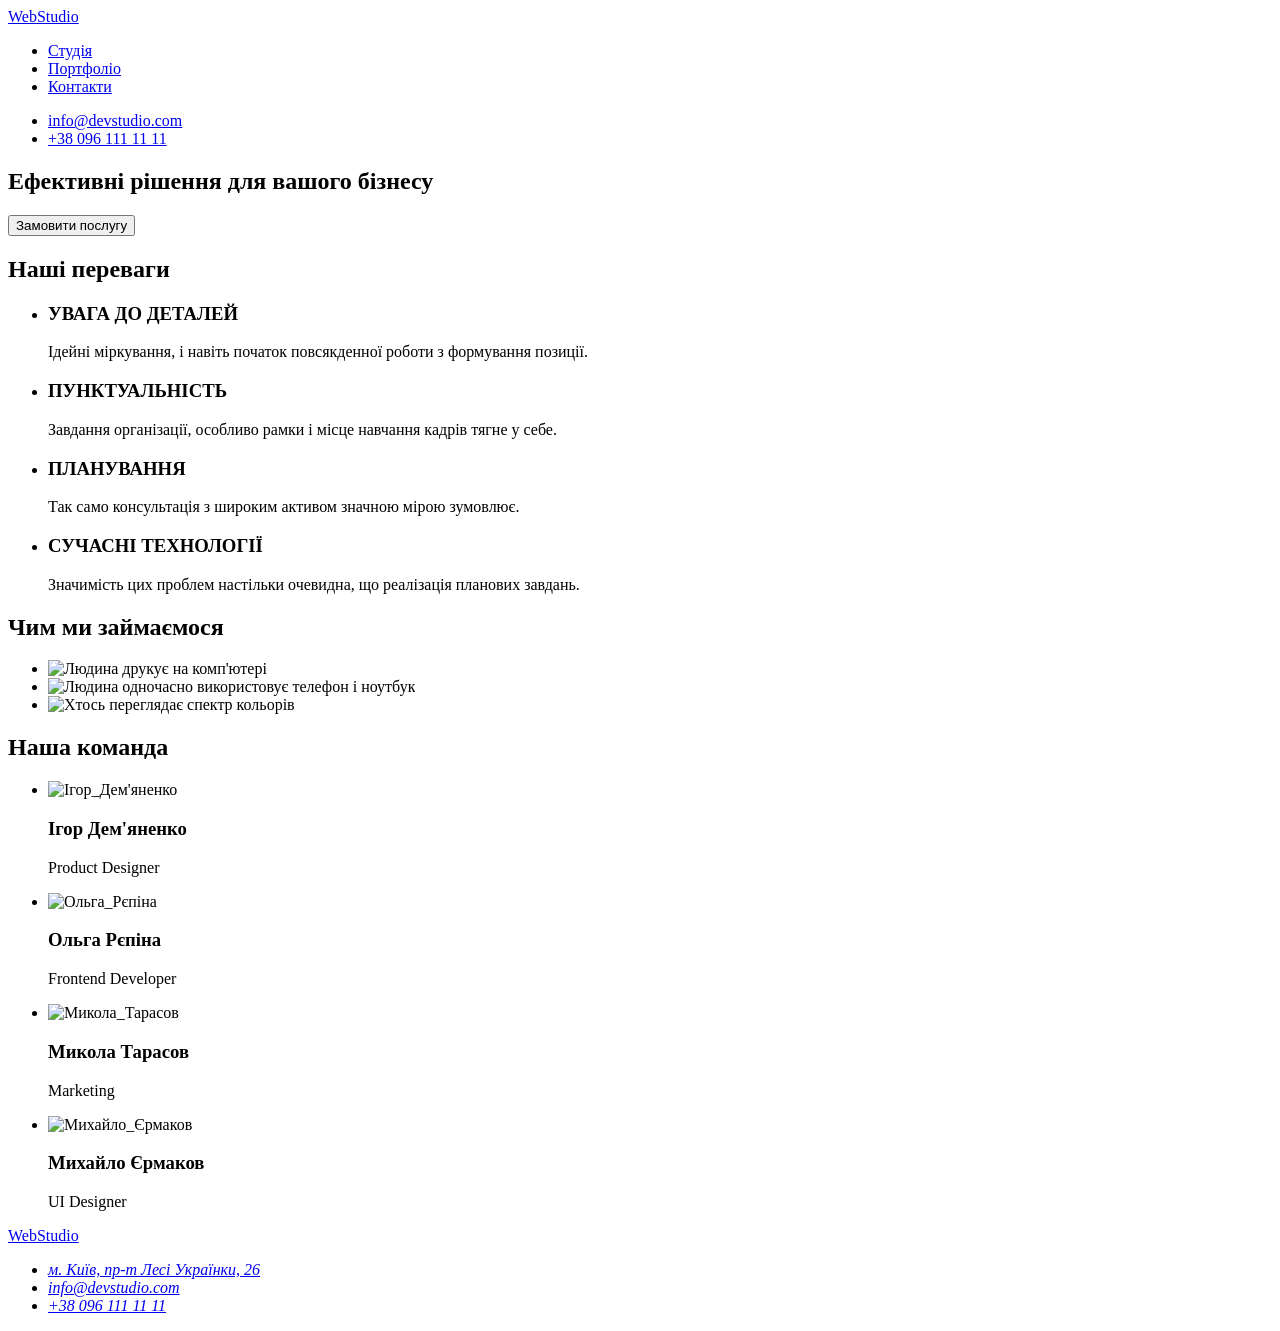
==== index.html @ 4d795be7 "add goit2" ====
<!DOCTYPE html>
<html lang="uk">
  <head>
    <meta charset="UTF-8" />
    <meta http-equiv="X-UA-Compatible" content="IE=edge" />
    <meta name="viewport" content="width=device-width, initial-scale=1.0" />
    <link rel="preconnect" href="https://fonts.googleapis.com" />
    <link rel="preconnect" href="https://fonts.gstatic.com" crossorigin />
    <link
      href="https://fonts.googleapis.com/css2?family=Raleway:wght@700&family=Roboto:wght@400;500;700;900&family=Sawarabi+Mincho&display=swap"
      rel="stylesheet"
      font-family="Roboto"
    />
    <title>Document</title>
    <link rel="stylesheet" href="./css/styles.css" />
  </head>
  <body class="body">
    <header>
      <a class="link" lang="en" class="logo" href="./index.html"
        ><span class="logo-accent">Web</span
        ><span class="logo-accent-second">Studio</span></a
      >
      <nav>
        <ul class="link">
          <li>
            <a class="list-style" href="./index.html">Студія</a>
          </li>
          <li>
            <a class="list-style" href="./portfolio.html">Портфоліо</a>
          </li>
          <li>
            <a class="list-style" href="#">Контакти</a>
          </li>
        </ul>
      </nav>
      <ul class="list-style">
        <li class="link">
          <a class="contacts" href="mailto:info@devstudio.com"
            >info@devstudio.com</a
          >
        </li>
        <li class="link">
          <a class="contacts" href="tel:+380961111111">+38 096 111 11 11</a>
        </li>
      </ul>
    </header>
    <main>
      <section class="main-section">
        <h1 class="main-title">Ефективні рішення для вашого бізнесу</h1>
        <button class="main-button" type="button">Замовити послугу</button>
      </section>
      <section>
        <h2>Наші переваги</h2>
        <ul class="list-style">
          <li>
            <h3 class="benefits-title">УВАГА ДО ДЕТАЛЕЙ</h3>
            <p class="description-benefits">
              Ідейні міркування, і навіть початок повсякденної роботи з
              формування позиції.
            </p>
          </li>
          <li>
            <h3 class="benefits-title">ПУНКТУАЛЬНІСТЬ</h3>
            <p class="description-benefits">
              Завдання організації, особливо рамки і місце навчання кадрів тягне
              у себе.
            </p>
          </li>
          <li>
            <h3 class="benefits-title">ПЛАНУВАННЯ</h3>
            <p class="description-benefits">
              Так само консультація з широким активом значною мірою зумовлює.
            </p>
          </li>
          <li>
            <h3 class="benefits-title">СУЧАСНІ ТЕХНОЛОГІЇ</h3>
            <p class="description-benefits">
              Значимість цих проблем настільки очевидна, що реалізація планових
              завдань.
            </p>
          </li>
        </ul>
      </section>
      <section>
        <h2 class="our-business">Чим ми займаємося</h2>
        <ul class="list-style">
          <li>
            <img
              src="./images/box1.jpg"
              alt="Людина друкує на комп'ютері"
              width="294"
            />
          </li>
          <li>
            <img
              src="./images/box2.jpg"
              alt="Людина одночасно використовує телефон і ноутбук"
              width="294"
            />
          </li>
          <li>
            <img
              src="./images/box3.jpg"
              alt="Хтось переглядає спектр кольорів"
              width="294"
            />
          </li>
        </ul>
      </section>
      <section class="team">
        <h2 class="our-team">Наша команда</h2>
        <ul class="list-style">
          <li>
            <img src="./images/img1.jpg" alt="Ігор_Дем'яненко" width="270" />
            <h3 class="workers">Ігор Дем'яненко</h3>
            <p class="positions">Product Designer</p>
          </li>
          <li>
            <img src="./images/img2.jpg" alt="Ольга_Рєпіна" width="270" />
            <h3 class="workers">Ольга Рєпіна</h3>
            <p class="positions">Frontend Developer</p>
          </li>
          <li>
            <img src="./images/img3.jpg" alt="Микола_Тарасов" width="270" />
            <h3 class="workers">Микола Тарасов</h3>
            <p class="positions">Marketing</p>
          </li>
          <li>
            <img src="./images/img4.jpg" alt="Михайло_Єрмаков" width="270" />
            <h3 class="workers">Михайло Єрмаков</h3>
            <p class="positions">UI Designer</p>
          </li>
        </ul>
      </section>
    </main>
    <footer class="footer">
      <a class="link" lang="en" class="logo" href="./index.html"
        ><span class="logo-accent">Web</span
        ><span class="logo-accent-footer">Studio</span></a
      >
      <address>
        <ul class="list-style">
          <li>
            <a
              class="map"
              class="link"
              href="https://goo.gl/maps/CPtrU1FHBa2aNyZL9"
              target="_blank"
              rel="noopener noreferrer nofollow"
              >м. Київ, пр-т Лесі Українки, 26</a
            >
          </li>
          <li>
            <a class="contacts" class="link" href="mailto:info@devstudio.com"
              >info@devstudio.com</a
            >
          </li>
          <li>
            <a class="contacts" class="link" href="tel:+380961111111"
              >+38 096 111 11 11</a
            >
          </li>
        </ul>
      </address>
    </footer>
  </body>
</html>
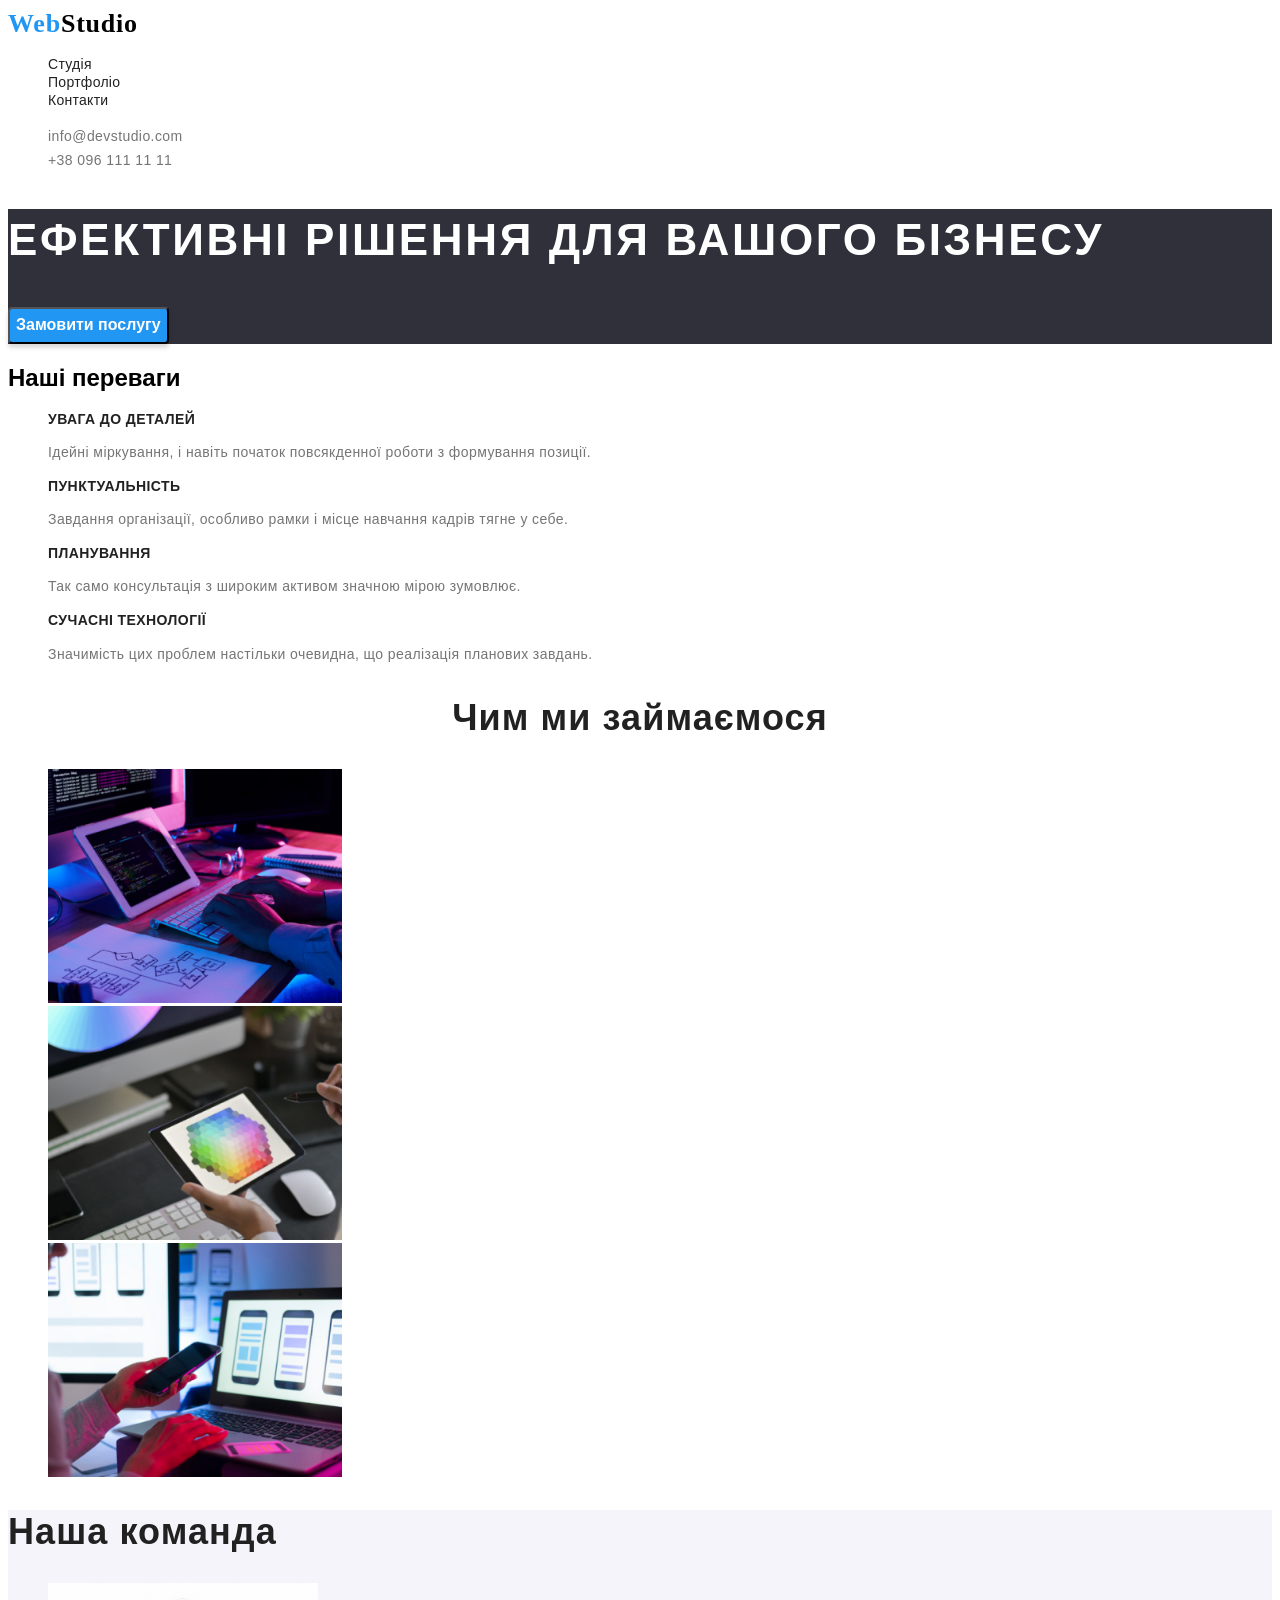
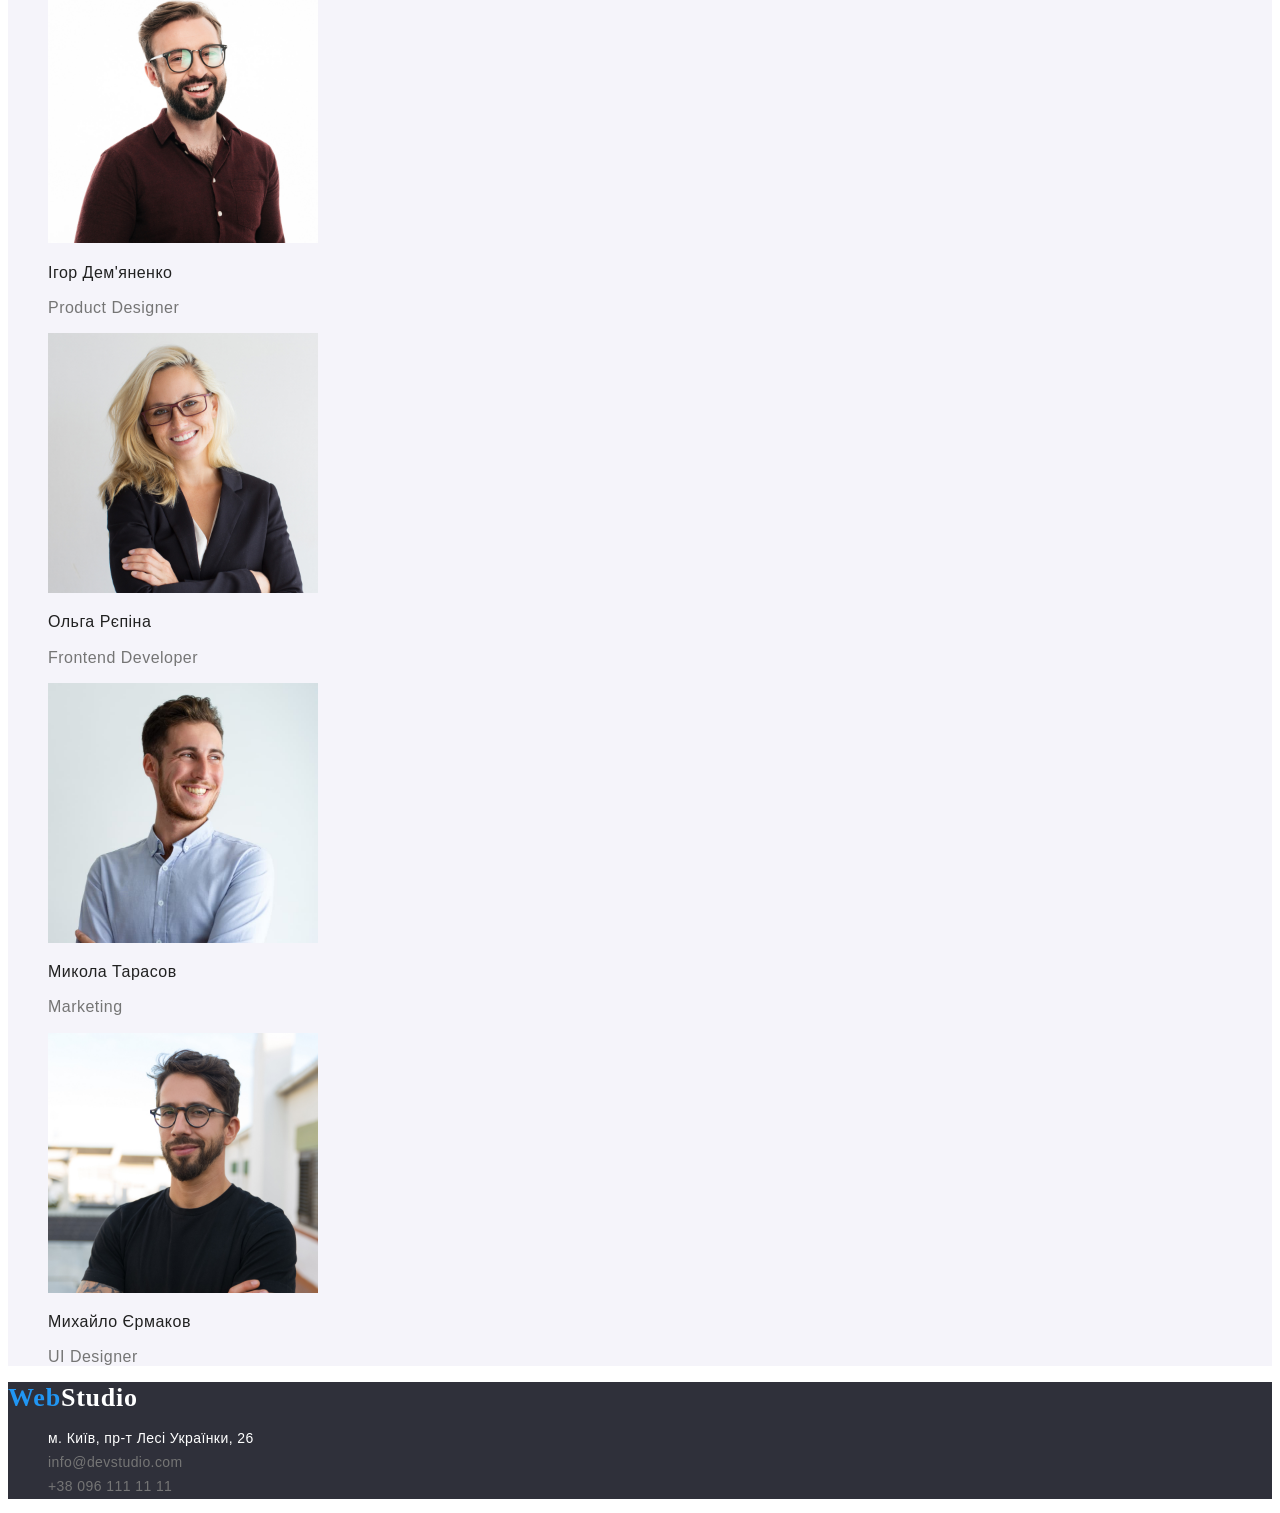
==== commit 0c32e968: "add modern-normalize" ====
--- a/index.html
+++ b/index.html
@@ -12,6 +12,7 @@
       font-family="Roboto"
     />
     <title>Document</title>
+    <link href="css/modern-normalize.css" rel="stylesheet">
     <link rel="stylesheet" href="./css/styles.css" />
   </head>
   <body class="body">
--- a/css/styles.css
+++ b/css/styles.css
@@ -0,0 +1,237 @@
+.body {
+  font-family: "Roboto", sans-serif;
+}
+.logo {
+  font-family: "Raleway";
+  font-style: normal;
+  font-weight: 700;
+  font-size: 26px;
+  line-height: 1.2;
+  letter-spacing: 0.03em;
+  color: #000000;
+  text-decoration: none;
+}
+.logo-accent {
+  font-family: "Raleway";
+  font-style: normal;
+  font-weight: 700;
+  font-size: 26px;
+  line-height: 1.2;
+  /* identical to box height */
+  letter-spacing: 0.03em;
+  color: #2196f3;
+}
+.logo-accent-second {
+  font-family: "Raleway";
+  font-style: normal;
+  font-weight: 700;
+  font-size: 26px;
+  line-height: 1.2;
+  /* identical to box height */
+  letter-spacing: 0.03em;
+  color: #000000;
+}
+.logo-accent-footer {
+  font-family: "Raleway";
+  font-style: normal;
+  font-weight: 700;
+  font-size: 26px;
+  line-height: 1.2;
+  /* identical to box height */
+  letter-spacing: 0.03em;
+  color: #ffffff;
+}
+.link {
+  text-decoration: none;
+  list-style-type: none;
+}
+.link:hover {
+  color: #2196f3;
+}
+.link:focus {
+  color: #2196f3;
+}
+.main-section {
+  background-color: #2f303a;
+}
+.main-title {
+  color: #ffffff;
+  font-style: normal;
+  font-weight: 900;
+  font-size: 44px;
+  line-height: 1.4;
+  letter-spacing: 0.06em;
+  text-transform: uppercase;
+}
+.main-button {
+  background: #2196f3;
+  box-shadow: 0px 4px 4px rgb(0 0 0 / 15%);
+  border-radius: 4px;
+  font-style: normal;
+  font-weight: 700;
+  font-size: 16px;
+  line-height: 1.9;
+  color: #ffffff;
+  cursor: pointer;
+}
+.main-button:hover {
+  opacity: 0.3;
+}
+.main-button:focus {
+  opacity: 0.3;
+}
+.benefits-title {
+  font-style: normal;
+  font-weight: 700;
+  font-size: 14px;
+  line-height: 1.1;
+  letter-spacing: 0.03em;
+  text-transform: uppercase;
+  color: #212121;
+}
+.description-benefits {
+  font-style: normal;
+  font-weight: 400;
+  font-size: 14px;
+  line-height: 1.7;
+  /* or 171% */
+  letter-spacing: 0.03em;
+  color: #757575;
+}
+.our-business {
+  font-style: normal;
+  font-weight: 700;
+  font-size: 36px;
+  line-height: 1.2;
+  text-align: center;
+  letter-spacing: 0.03em;
+  color: #212121;
+}
+.list-style {
+  list-style-type: none;
+  text-decoration: none;
+  color: #212121;
+  font-style: normal;
+  font-weight: 500;
+  font-size: 14px;
+  line-height: 1.1;
+  letter-spacing: 0.02em;
+}
+.list-style:hover {
+  color: #2196f3;
+}
+.list-style:focus {
+  color: #2196f3;
+}
+.button-style {
+  font-style: normal;
+  font-weight: 500;
+  font-size: 16px;
+  line-height: 1.6;
+  /* identical to box height, or 162% */
+  letter-spacing: 0.03em;
+  color: #212121;
+  cursor: pointer;
+}
+.button-style:hover {
+  color: #ffffff;
+  background-color: #2196f3;
+}
+.button-style:focus {
+  color: #ffffff;
+  background-color: #2196f3;
+}
+.main-button,
+.button-style {
+  font-family: inherit;
+}
+.team {
+  background-color: #f5f4fa;
+}
+.our-team {
+  font-style: normal;
+  font-weight: 700;
+  font-size: 36px;
+  line-height: 1.2;
+  letter-spacing: 0.03em;
+  color: #212121;
+}
+.workers {
+  font-style: normal;
+  font-weight: 500;
+  font-size: 16px;
+  line-height: 1.2;
+  /* identical to box height */
+  letter-spacing: 0.03em;
+  color: #212121;
+}
+.positions {
+  font-style: normal;
+  font-weight: 400;
+  font-size: 16px;
+  line-height: 1.2;
+  /* identical to box height */
+  letter-spacing: 0.03em;
+  color: #757575;
+}
+.footer {
+  background-color: #2f303a;
+}
+.map {
+  font-style: normal;
+  font-weight: 400;
+  font-size: 14px;
+  line-height: 1.7;
+  /* or 171% */
+  letter-spacing: 0.03em;
+  color: #ffffff;
+  text-decoration: none;
+}
+.map:hover {
+  color: #2196f3;
+}
+.map:focus {
+  color: #2196f3;
+}
+.contacts {
+  font-style: normal;
+  font-weight: 400;
+  font-size: 14px;
+  line-height: 1.7;
+  /* or 171% */
+  letter-spacing: 0.03em;
+  color: #757575;
+  text-decoration: none;
+  list-style-type: none;
+}
+.contacts:hover {
+  color: #2196f3;
+}
+.contacts:focus {
+  color: #2196f3;
+}
+/*portfolio*/
+.list-style-portfolio {
+  list-style-type: none;
+}
+.list-style-buttons {
+  list-style-type: none;
+}
+.portfolio-title {
+  font-style: normal;
+  font-weight: 700;
+  font-size: 18px;
+  line-height: 2;
+  /* identical to box height, or 200% */
+  letter-spacing: 0.06em;
+  color: #212121;
+}
+.portfolio-description {
+  font-style: normal;
+  font-weight: 400;
+  font-size: 16px;
+  line-height: 1.9;
+  /* identical to box height, or 188% */
+  letter-spacing: 0.03em;
+  color: #757575;
+}
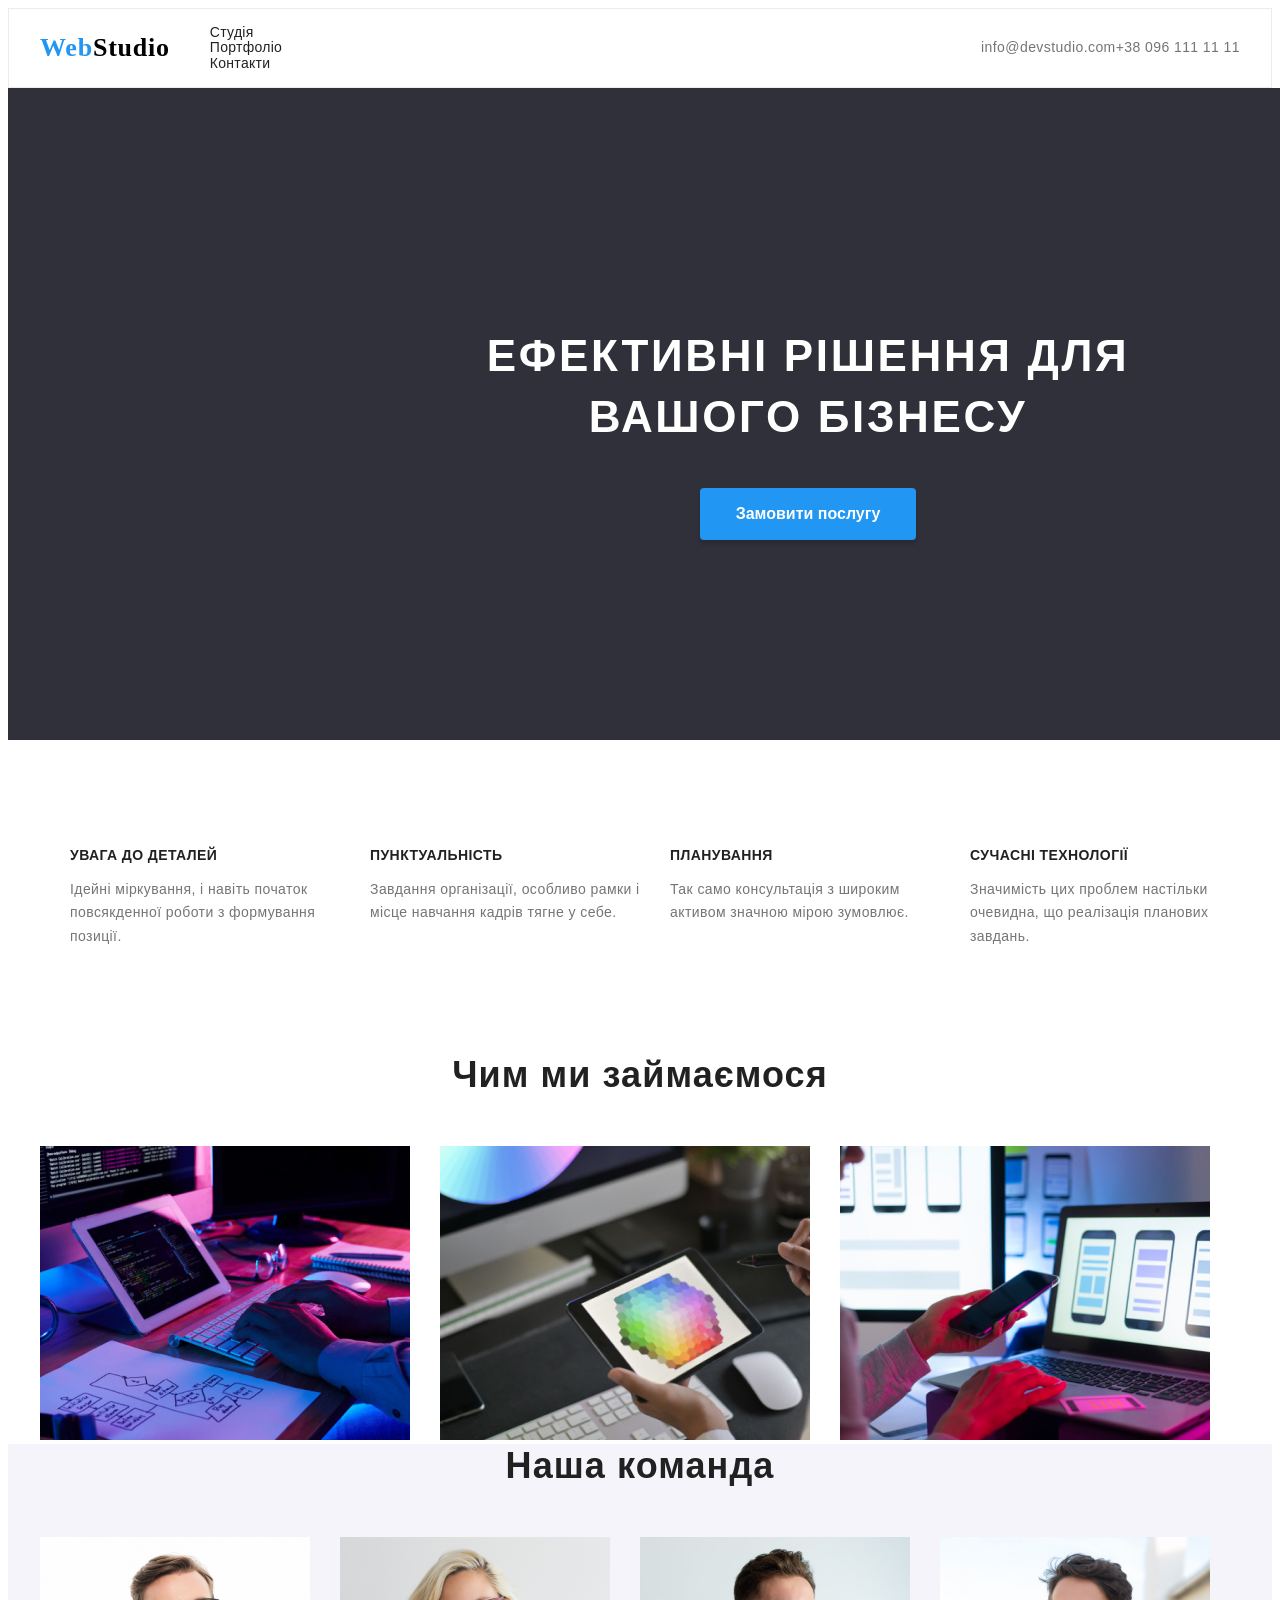
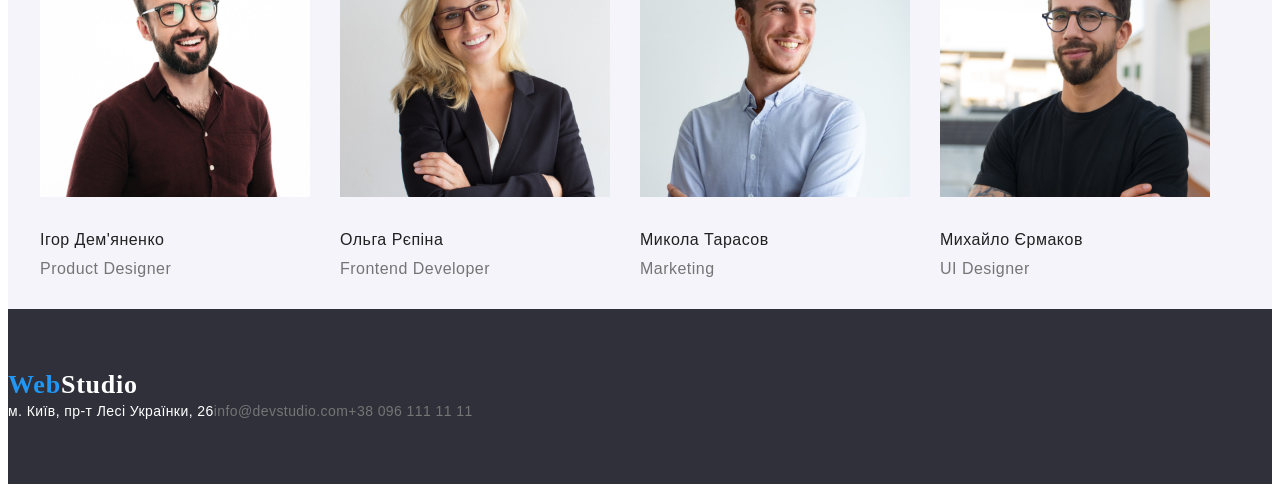
==== commit bf2125b2: "add some styles" ====
--- a/index.html
+++ b/index.html
@@ -12,29 +12,32 @@
       font-family="Roboto"
     />
     <title>Document</title>
-    <link href="css/modern-normalize.css" rel="stylesheet">
+    <rel="stylesheet"
+   href="https://cdnjs.cloudflare.com/ajax/libs/modern-normalize/1.0.0/modern-normalize.min.css"
+  />
     <link rel="stylesheet" href="./css/styles.css" />
   </head>
   <body class="body">
-    <header>
+    <header class="page-header">
+      <div class="container">
       <a class="link" lang="en" class="logo" href="./index.html"
         ><span class="logo-accent">Web</span
         ><span class="logo-accent-second">Studio</span></a
       >
-      <nav>
+      <nav class="navigation">
         <ul class="link">
-          <li>
+          <li class="item">
             <a class="list-style" href="./index.html">Студія</a>
           </li>
-          <li>
+          <li class="item">
             <a class="list-style" href="./portfolio.html">Портфоліо</a>
           </li>
-          <li>
+          <li class="item">
             <a class="list-style" href="#">Контакти</a>
           </li>
         </ul>
       </nav>
-      <ul class="list-style">
+      <ul class="nav-list" class="list-style">
         <li class="link">
           <a class="contacts" href="mailto:info@devstudio.com"
             >info@devstudio.com</a
@@ -44,14 +47,18 @@
           <a class="contacts" href="tel:+380961111111">+38 096 111 11 11</a>
         </li>
       </ul>
+    </div>
     </header>
     <main>
       <section class="main-section">
+        <div class="container"></div>
         <h1 class="main-title">Ефективні рішення для вашого бізнесу</h1>
         <button class="main-button" type="button">Замовити послугу</button>
+      </div>
       </section>
-      <section>
-        <h2>Наші переваги</h2>
+      <section class="benefit-section">
+        <div class="container">
+        <h2 hidden class="section-title">Наші переваги</h2>
         <ul class="list-style">
           <li>
             <h3 class="benefits-title">УВАГА ДО ДЕТАЛЕЙ</h3>
@@ -81,61 +88,67 @@
             </p>
           </li>
         </ul>
+      </div>
       </section>
       <section>
         <h2 class="our-business">Чим ми займаємося</h2>
+        <div class="container">
         <ul class="list-style">
-          <li>
+          <li class="item-business">
             <img
               src="./images/box1.jpg"
               alt="Людина друкує на комп'ютері"
-              width="294"
+              width="370"
             />
           </li>
-          <li>
+          <li class="item-business">
             <img
               src="./images/box2.jpg"
               alt="Людина одночасно використовує телефон і ноутбук"
-              width="294"
+              width="370"
             />
           </li>
-          <li>
+          <li class="item-business">
             <img
               src="./images/box3.jpg"
               alt="Хтось переглядає спектр кольорів"
-              width="294"
+              width="370"
             />
           </li>
         </ul>
+      </div>
       </section>
       <section class="team">
         <h2 class="our-team">Наша команда</h2>
+        <div class="container">
         <ul class="list-style">
-          <li>
+          <li class="item-team">
             <img src="./images/img1.jpg" alt="Ігор_Дем'яненко" width="270" />
             <h3 class="workers">Ігор Дем'яненко</h3>
             <p class="positions">Product Designer</p>
           </li>
-          <li>
+          <li class="item-team">
             <img src="./images/img2.jpg" alt="Ольга_Рєпіна" width="270" />
             <h3 class="workers">Ольга Рєпіна</h3>
             <p class="positions">Frontend Developer</p>
           </li>
-          <li>
+          <li class="item-team">
             <img src="./images/img3.jpg" alt="Микола_Тарасов" width="270" />
             <h3 class="workers">Микола Тарасов</h3>
             <p class="positions">Marketing</p>
           </li>
-          <li>
+          <li class="item-team">
             <img src="./images/img4.jpg" alt="Михайло_Єрмаков" width="270" />
             <h3 class="workers">Михайло Єрмаков</h3>
             <p class="positions">UI Designer</p>
           </li>
         </ul>
+      </div>
       </section>
     </main>
     <footer class="footer">
-      <a class="link" lang="en" class="logo" href="./index.html"
+      <div class="container-footer">
+      <a class="link" lang="en" class="logo-footer" href="./index.html"
         ><span class="logo-accent">Web</span
         ><span class="logo-accent-footer">Studio</span></a
       >
@@ -148,6 +161,7 @@
               href="https://goo.gl/maps/CPtrU1FHBa2aNyZL9"
               target="_blank"
               rel="noopener noreferrer nofollow"
+              class="adress-footer"
               >м. Київ, пр-т Лесі Українки, 26</a
             >
           </li>
@@ -163,6 +177,7 @@
           </li>
         </ul>
       </address>
+    </div>
     </footer>
   </body>
 </html>
--- a/css/styles.css
+++ b/css/styles.css
@@ -1,6 +1,44 @@
 .body {
   font-family: "Roboto", sans-serif;
 }
+.page-header {
+  border: 1px solid #ECECEC;
+  display: block;
+}
+.container {
+  margin-left: auto;
+  margin-right: auto;
+  width: 1200px;
+  padding-left: 15px;
+  padding-right: 15px;
+  display: flex;
+  align-items: center;
+}
+.navigation .list-styles {
+  display: block;
+    padding-top: 32px;
+    padding-bottom: 32px;
+    font-weight: 500;
+    font-size: 14px;
+    line-height: 1.14;
+    letter-spacing: 0.02em;
+    box-sizing: border-box;
+    display: flex;
+    margin-left: auto;
+}
+.nav-list {
+  display: flex;
+  margin-left: auto;
+}
+.item .link {
+  margin-right: 50px;
+  display: list-item;
+  text-align: -webkit-match-parent;
+  display: flex;
+  list-style: none;
+  padding: 0;
+  margin: 0;
+}
 .logo {
   font-family: "Raleway";
   font-style: normal;
@@ -53,19 +91,34 @@
 }
 .main-section {
   background-color: #2f303a;
+  text-align: center;
+  margin-left: auto;
+  margin-right: auto;
+  width: 1600px;
+  padding-top: 200px;
+  padding-bottom: 200px;
 }
 .main-title {
   color: #ffffff;
+  width: 696px;
+    margin-top: 200;
+    margin-bottom: 40px;
+    margin-left: auto;
+    margin-right: auto;
   font-style: normal;
   font-weight: 900;
   font-size: 44px;
   line-height: 1.4;
   letter-spacing: 0.06em;
   text-transform: uppercase;
+  text-align: center;
 }
 .main-button {
   background: #2196f3;
   box-shadow: 0px 4px 4px rgb(0 0 0 / 15%);
+  border: 1px solid transparent;
+    padding: 10px 32px;
+    min-width: 216px;
   border-radius: 4px;
   font-style: normal;
   font-weight: 700;
@@ -80,6 +133,10 @@
 .main-button:focus {
   opacity: 0.3;
 }
+.benefit-section {
+    padding-top: 94px;
+    padding-bottom: 94px;
+}
 .benefits-title {
   font-style: normal;
   font-weight: 700;
@@ -88,6 +145,8 @@
   letter-spacing: 0.03em;
   text-transform: uppercase;
   color: #212121;
+  width: 270px;
+  margin-left: 30px;
 }
 .description-benefits {
   font-style: normal;
@@ -97,6 +156,11 @@
   /* or 171% */
   letter-spacing: 0.03em;
   color: #757575;
+  margin-top: 0;
+    margin-bottom: 10px;
+    margin-left: 30px;
+    display: block;
+    width: 270px;
 }
 .our-business {
   font-style: normal;
@@ -106,6 +170,12 @@
   text-align: center;
   letter-spacing: 0.03em;
   color: #212121;
+  margin-top: 0;
+  margin-bottom: 50px;
+  display: block;
+}
+.item-business {
+  margin-right: 30px;
 }
 .list-style {
   list-style-type: none;
@@ -116,12 +186,22 @@
   font-size: 14px;
   line-height: 1.1;
   letter-spacing: 0.02em;
+  display: flex;
+  list-style: none;
+  padding: 0;
+  margin: 0;
 }
 .list-style:hover {
   color: #2196f3;
 }
 .list-style:focus {
   color: #2196f3;
+}
+.button-list {
+  text-align: center;
+  margin-top: 0;
+  margin-bottom: 50px;
+  display: flex;
 }
 .button-style {
   font-style: normal;
@@ -132,6 +212,9 @@
   letter-spacing: 0.03em;
   color: #212121;
   cursor: pointer;
+  padding: 6px 22px;
+    border: 1px solid transparent;
+    border-radius: 4px;
 }
 .button-style:hover {
   color: #ffffff;
@@ -140,6 +223,11 @@
 .button-style:focus {
   color: #ffffff;
   background-color: #2196f3;
+}
+.examples {
+  display: flex;
+  flex-wrap: wrap;
+  gap: 30px;
 }
 .main-button,
 .button-style {
@@ -155,6 +243,9 @@
   line-height: 1.2;
   letter-spacing: 0.03em;
   color: #212121;
+  text-align: center;
+  margin-top: 0;
+    margin-bottom: 50px;
 }
 .workers {
   font-style: normal;
@@ -164,6 +255,12 @@
   /* identical to box height */
   letter-spacing: 0.03em;
   color: #212121;
+  margin: 0;
+    margin-bottom: 10px;
+    padding-top: 30px;
+}
+.item-team {
+  margin-right: 30px;
 }
 .positions {
   font-style: normal;
@@ -173,9 +270,39 @@
   /* identical to box height */
   letter-spacing: 0.03em;
   color: #757575;
+  margin-top: 0%;
+    margin-bottom: 0%;
+    padding-bottom: 30px;
+}
+.conteiner-footer {
+  margin-left: auto;
+  margin-right: auto;
+  width: 1200px;
+  padding-left: 15px;
+  padding-right: 15px;
+  display: flex;
+  align-items: center;
 }
 .footer {
   background-color: #2f303a;
+  padding-top: 60px;
+    padding-bottom: 60px;
+}
+.logo-footer {
+  display: block;
+    margin-bottom: 20px;
+    font-family: 'Raleway';
+    font-weight: 700;
+    font-size: 26px;
+    line-height: 1.19;
+    letter-spacing: 0.03em;
+}
+.adress-footer {
+  padding-bottom: 9px;
+  font-style: normal;
+  font-size: 14px;
+  line-height: 1.71;
+  letter-spacing: 0.03em;
 }
 .map {
   font-style: normal;
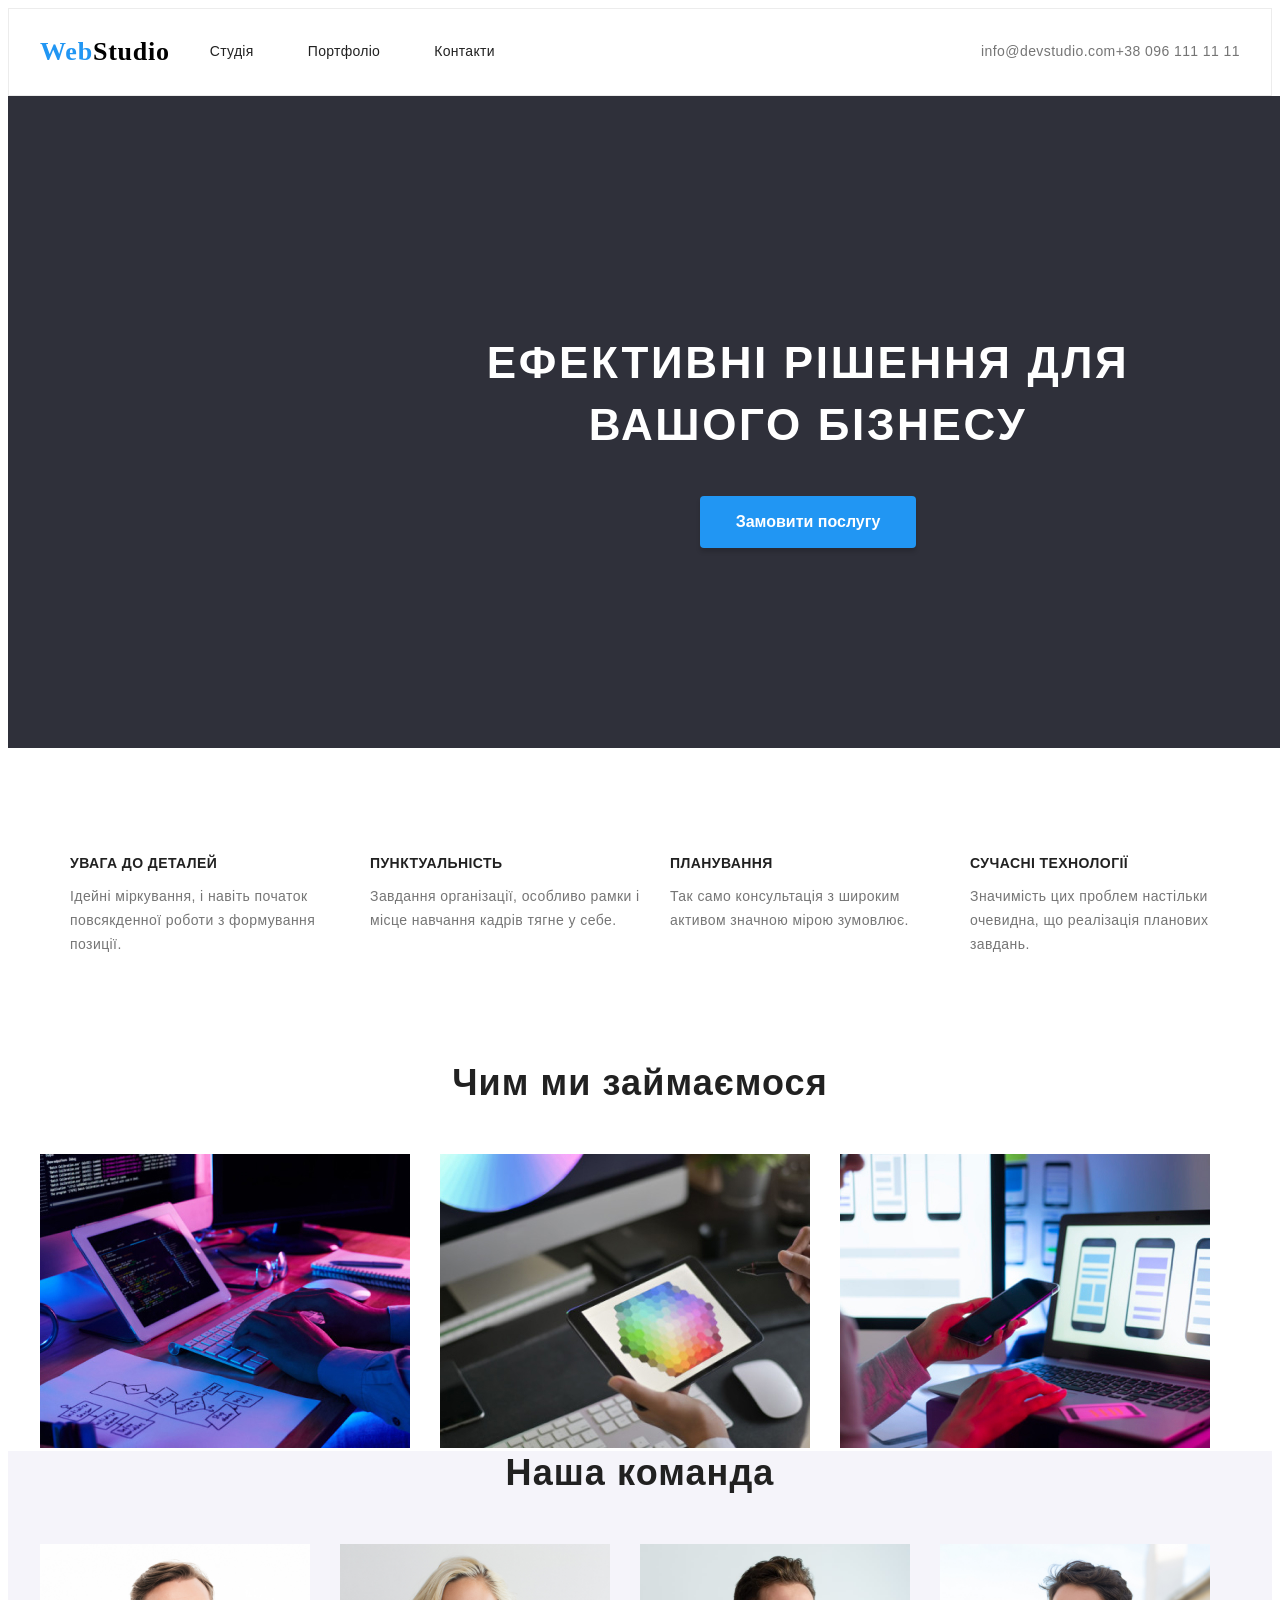
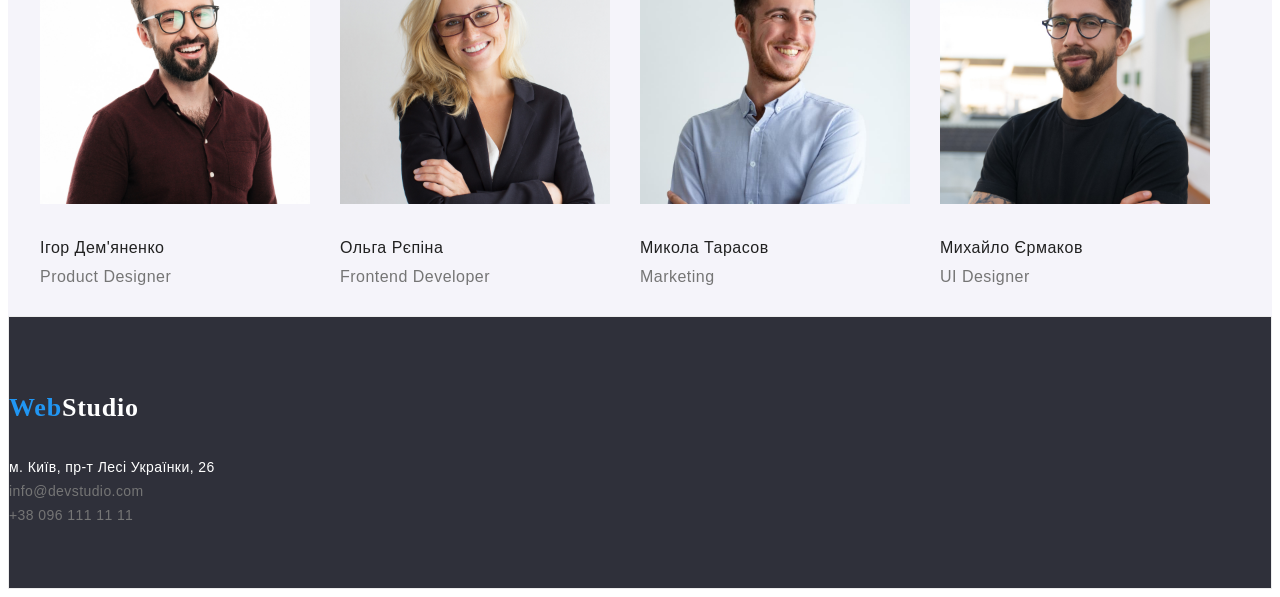
==== commit 2aee0112: "add some changes" ====
--- a/index.html
+++ b/index.html
@@ -38,12 +38,12 @@
         </ul>
       </nav>
       <ul class="nav-list" class="list-style">
-        <li class="link">
+        <li class="link" class="item">
           <a class="contacts" href="mailto:info@devstudio.com"
             >info@devstudio.com</a
           >
         </li>
-        <li class="link">
+        <li class="link" class="item">
           <a class="contacts" href="tel:+380961111111">+38 096 111 11 11</a>
         </li>
       </ul>
@@ -153,7 +153,7 @@
         ><span class="logo-accent-footer">Studio</span></a
       >
       <address>
-        <ul class="list-style">
+        <ul class="list-footer">
           <li>
             <a
               class="map"
--- a/css/styles.css
+++ b/css/styles.css
@@ -30,14 +30,14 @@
   display: flex;
   margin-left: auto;
 }
+.item {
+  display: inline-block;
+  margin-right: 50px;
+}
 .item .link {
   margin-right: 50px;
-  display: list-item;
-  text-align: -webkit-match-parent;
-  display: flex;
   list-style: none;
-  padding: 0;
-  margin: 0;
+  margin: 30px;
 }
 .logo {
   font-family: "Raleway";
@@ -82,6 +82,13 @@
 .link {
   text-decoration: none;
   list-style-type: none;
+  display: block;
+  padding-top: 15px;
+    padding-bottom: 15px;
+    font-weight: 500;
+    font-size: 14px;
+    line-height: 1.14;
+    letter-spacing: 0.02em
 }
 .link:hover {
   color: #2196f3;
@@ -287,6 +294,15 @@
   background-color: #2f303a;
   padding-top: 60px;
     padding-bottom: 60px;
+    border: 1px solid #ECECEC;
+  display: block;
+}
+.list-footer {
+  display: inline;
+  flex-direction: column;
+  gap: 9px;
+  padding-left: 50px;
+  margin-left: 50px;
 }
 .logo-footer {
   display: block;
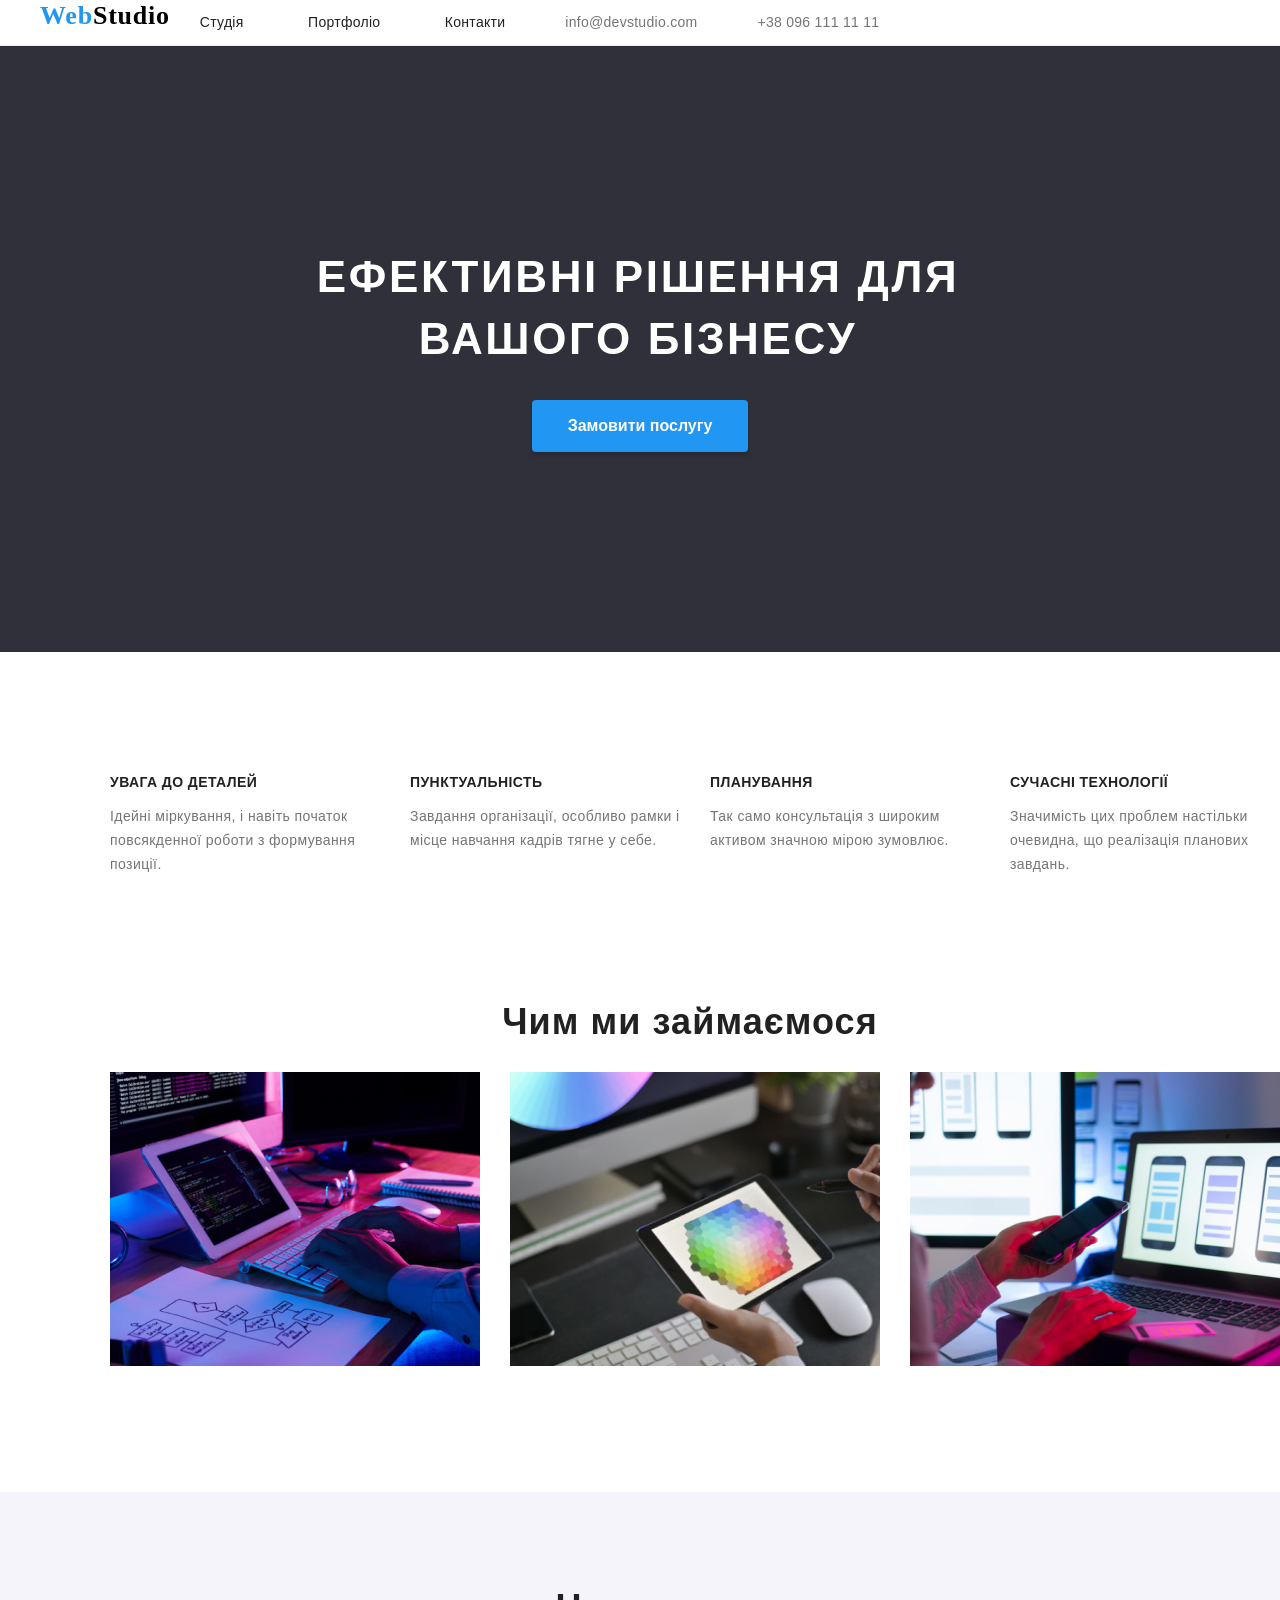
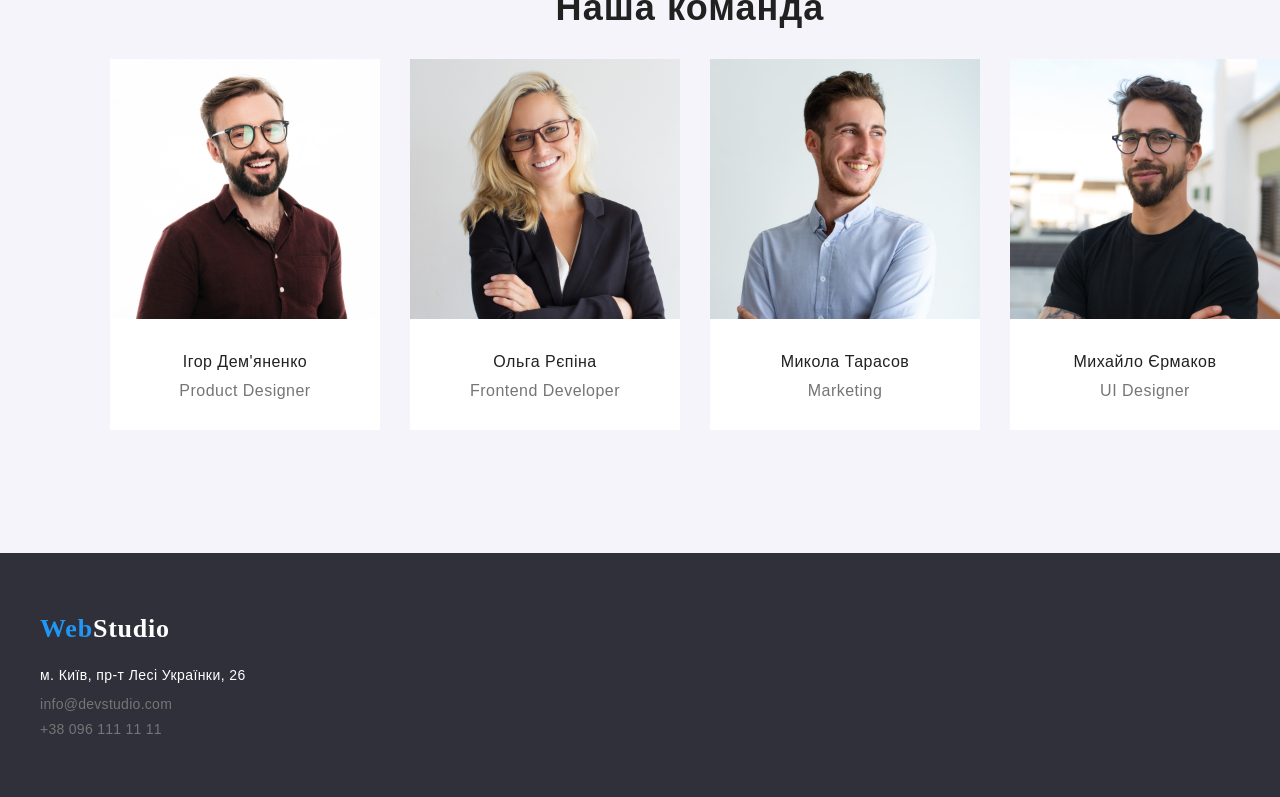
==== commit 3a74a93e: "new styles" ====
--- a/index.html
+++ b/index.html
@@ -11,173 +11,180 @@
       rel="stylesheet"
       font-family="Roboto"
     />
+    <link
+      rel="stylesheet"
+      href="https://cdnjs.cloudflare.com/ajax/libs/modern-normalize/1.0.0/modern-normalize.min.css"
+    />
+    <link rel="stylesheet" href="./css/styles.css" />
     <title>Document</title>
-    <rel="stylesheet"
-   href="https://cdnjs.cloudflare.com/ajax/libs/modern-normalize/1.0.0/modern-normalize.min.css"
-  />
-    <link rel="stylesheet" href="./css/styles.css" />
   </head>
   <body class="body">
     <header class="page-header">
-      <div class="container">
-      <a class="link" lang="en" class="logo" href="./index.html"
-        ><span class="logo-accent">Web</span
-        ><span class="logo-accent-second">Studio</span></a
-      >
-      <nav class="navigation">
-        <ul class="link">
-          <li class="item">
-            <a class="list-style" href="./index.html">Студія</a>
+      <div class="asd container">
+        <a class="link" lang="en" class="logo" href="./index.html"
+          ><span class="logo-accent">Web</span
+          ><span class="logo-accent-second">Studio</span></a
+        >
+        <nav class="navigation">
+          <ul class="link">
+            <li class="item">
+              <a class="list-style" href="./index.html">Студія</a>
+            </li>
+            <li class="item">
+              <a class="list-style" href="./portfolio.html">Портфоліо</a>
+            </li>
+            <li class="item">
+              <a class="list-style" href="#">Контакти</a>
+            </li>
+          </ul>
+        </nav>
+        <ul class="nav-list" class="list-style">
+          <li class="link" class="item">
+            <a class="contacts" href="mailto:info@devstudio.com"
+              >info@devstudio.com</a
+            >
           </li>
-          <li class="item">
-            <a class="list-style" href="./portfolio.html">Портфоліо</a>
-          </li>
-          <li class="item">
-            <a class="list-style" href="#">Контакти</a>
+          <li class="link" class="item">
+            <a class="contacts" href="tel:+380961111111">+38 096 111 11 11</a>
           </li>
         </ul>
-      </nav>
-      <ul class="nav-list" class="list-style">
-        <li class="link" class="item">
-          <a class="contacts" href="mailto:info@devstudio.com"
-            >info@devstudio.com</a
-          >
-        </li>
-        <li class="link" class="item">
-          <a class="contacts" href="tel:+380961111111">+38 096 111 11 11</a>
-        </li>
-      </ul>
-    </div>
+      </div>
     </header>
     <main>
       <section class="main-section">
-        <div class="container"></div>
-        <h1 class="main-title">Ефективні рішення для вашого бізнесу</h1>
-        <button class="main-button" type="button">Замовити послугу</button>
-      </div>
+        <div class="container">
+          <h1 class="main-title">Ефективні рішення для вашого бізнесу</h1>
+          <button class="main-button" type="button">Замовити послугу</button>
+        </div>
       </section>
       <section class="benefit-section">
         <div class="container">
-        <h2 hidden class="section-title">Наші переваги</h2>
-        <ul class="list-style">
-          <li>
-            <h3 class="benefits-title">УВАГА ДО ДЕТАЛЕЙ</h3>
-            <p class="description-benefits">
-              Ідейні міркування, і навіть початок повсякденної роботи з
-              формування позиції.
-            </p>
-          </li>
-          <li>
-            <h3 class="benefits-title">ПУНКТУАЛЬНІСТЬ</h3>
-            <p class="description-benefits">
-              Завдання організації, особливо рамки і місце навчання кадрів тягне
-              у себе.
-            </p>
-          </li>
-          <li>
-            <h3 class="benefits-title">ПЛАНУВАННЯ</h3>
-            <p class="description-benefits">
-              Так само консультація з широким активом значною мірою зумовлює.
-            </p>
-          </li>
-          <li>
-            <h3 class="benefits-title">СУЧАСНІ ТЕХНОЛОГІЇ</h3>
-            <p class="description-benefits">
-              Значимість цих проблем настільки очевидна, що реалізація планових
-              завдань.
-            </p>
-          </li>
-        </ul>
-      </div>
+          <h2 hidden class="section-title">Наші переваги</h2>
+          <ul class="list-style">
+            <li>
+              <h3 class="benefits-title">УВАГА ДО ДЕТАЛЕЙ</h3>
+              <p class="description-benefits">
+                Ідейні міркування, і навіть початок повсякденної роботи з
+                формування позиції.
+              </p>
+            </li>
+            <li>
+              <h3 class="benefits-title">ПУНКТУАЛЬНІСТЬ</h3>
+              <p class="description-benefits">
+                Завдання організації, особливо рамки і місце навчання кадрів
+                тягне у себе.
+              </p>
+            </li>
+            <li>
+              <h3 class="benefits-title">ПЛАНУВАННЯ</h3>
+              <p class="description-benefits">
+                Так само консультація з широким активом значною мірою зумовлює.
+              </p>
+            </li>
+            <li>
+              <h3 class="benefits-title">СУЧАСНІ ТЕХНОЛОГІЇ</h3>
+              <p class="description-benefits">
+                Значимість цих проблем настільки очевидна, що реалізація
+                планових завдань.
+              </p>
+            </li>
+          </ul>
+        </div>
       </section>
-      <section>
-        <h2 class="our-business">Чим ми займаємося</h2>
+      <section class="business-theme">
         <div class="container">
-        <ul class="list-style">
-          <li class="item-business">
-            <img
-              src="./images/box1.jpg"
-              alt="Людина друкує на комп'ютері"
-              width="370"
-            />
-          </li>
-          <li class="item-business">
-            <img
-              src="./images/box2.jpg"
-              alt="Людина одночасно використовує телефон і ноутбук"
-              width="370"
-            />
-          </li>
-          <li class="item-business">
-            <img
-              src="./images/box3.jpg"
-              alt="Хтось переглядає спектр кольорів"
-              width="370"
-            />
-          </li>
-        </ul>
-      </div>
+          <h2 class="our-business">Чим ми займаємося</h2>
+          <ul class="list-style-img">
+            <li class="item-business">
+              <img
+                src="./images/box1.jpg"
+                alt="Людина друкує на комп'ютері"
+                width="370"
+              />
+            </li>
+            <li class="item-business">
+              <img
+                src="./images/box2.jpg"
+                alt="Людина одночасно використовує телефон і ноутбук"
+                width="370"
+              />
+            </li>
+            <li class="item-business">
+              <img
+                src="./images/box3.jpg"
+                alt="Хтось переглядає спектр кольорів"
+                width="370"
+              />
+            </li>
+          </ul>
+        </div>
       </section>
       <section class="team">
-        <h2 class="our-team">Наша команда</h2>
         <div class="container">
-        <ul class="list-style">
-          <li class="item-team">
-            <img src="./images/img1.jpg" alt="Ігор_Дем'яненко" width="270" />
-            <h3 class="workers">Ігор Дем'яненко</h3>
-            <p class="positions">Product Designer</p>
-          </li>
-          <li class="item-team">
-            <img src="./images/img2.jpg" alt="Ольга_Рєпіна" width="270" />
-            <h3 class="workers">Ольга Рєпіна</h3>
-            <p class="positions">Frontend Developer</p>
-          </li>
-          <li class="item-team">
-            <img src="./images/img3.jpg" alt="Микола_Тарасов" width="270" />
-            <h3 class="workers">Микола Тарасов</h3>
-            <p class="positions">Marketing</p>
-          </li>
-          <li class="item-team">
-            <img src="./images/img4.jpg" alt="Михайло_Єрмаков" width="270" />
-            <h3 class="workers">Михайло Єрмаков</h3>
-            <p class="positions">UI Designer</p>
-          </li>
-        </ul>
-      </div>
+          <h2 class="our-team">Наша команда</h2>
+          <ul class="list-style">
+            <li class="item-team">
+              <img src="./images/img1.jpg" alt="Ігор_Дем'яненко" width="270" />
+              <h3 class="workers">Ігор Дем'яненко</h3>
+              <p class="positions">Product Designer</p>
+            </li>
+            <li class="item-team">
+              <img src="./images/img2.jpg" alt="Ольга_Рєпіна" width="270" />
+              <h3 class="workers">Ольга Рєпіна</h3>
+              <p class="positions">Frontend Developer</p>
+            </li>
+            <li class="item-team">
+              <img src="./images/img3.jpg" alt="Микола_Тарасов" width="270" />
+              <h3 class="workers">Микола Тарасов</h3>
+              <p class="positions">Marketing</p>
+            </li>
+            <li class="item-team">
+              <img src="./images/img4.jpg" alt="Михайло_Єрмаков" width="270" />
+              <h3 class="workers">Михайло Єрмаков</h3>
+              <p class="positions">UI Designer</p>
+            </li>
+          </ul>
+        </div>
       </section>
     </main>
     <footer class="footer">
-      <div class="container-footer">
-      <a class="link" lang="en" class="logo-footer" href="./index.html"
-        ><span class="logo-accent">Web</span
-        ><span class="logo-accent-footer">Studio</span></a
-      >
-      <address>
-        <ul class="list-footer">
-          <li>
-            <a
-              class="map"
-              class="link"
-              href="https://goo.gl/maps/CPtrU1FHBa2aNyZL9"
-              target="_blank"
-              rel="noopener noreferrer nofollow"
-              class="adress-footer"
-              >м. Київ, пр-т Лесі Українки, 26</a
-            >
-          </li>
-          <li>
-            <a class="contacts" class="link" href="mailto:info@devstudio.com"
-              >info@devstudio.com</a
-            >
-          </li>
-          <li>
-            <a class="contacts" class="link" href="tel:+380961111111"
-              >+38 096 111 11 11</a
-            >
-          </li>
-        </ul>
-      </address>
-    </div>
+      <div class="container">
+        <a class="link" lang="en" class="logo-footer" href="./index.html"
+          ><span class="logo-accent">Web</span
+          ><span class="logo-accent-footer">Studio</span></a
+        >
+        <address>
+          <ul class="list-footer">
+            <li>
+              <a
+                class="map"
+                class="link"
+                href="https://goo.gl/maps/CPtrU1FHBa2aNyZL9"
+                target="_blank"
+                rel="noopener noreferrer nofollow"
+                class="adress-footer"
+                >м. Київ, пр-т Лесі Українки, 26</a
+              >
+            </li>
+            <li>
+              <a
+                class="contacts-footer"
+                class="link-footer"
+                href="mailto:info@devstudio.com"
+                >info@devstudio.com</a
+              >
+            </li>
+            <li>
+              <a
+                class="contacts-footer"
+                class="link-footer"
+                href="tel:+380961111111"
+                >+38 096 111 11 11</a
+              >
+            </li>
+          </ul>
+        </address>
+      </div>
     </footer>
   </body>
 </html>
--- a/css/styles.css
+++ b/css/styles.css
@@ -2,42 +2,47 @@
   font-family: "Roboto", sans-serif;
 }
 .page-header {
-  border: 1px solid #ECECEC;
+  border-bottom: 1px solid #ececec;
   display: block;
 }
 .container {
   margin-left: auto;
   margin-right: auto;
   width: 1200px;
-  padding-left: 15px;
-  padding-right: 15px;
-  display: flex;
-  align-items: center;
+}
+.asd {
+  display: flex;
+  text-align: center;
 }
 .navigation .list-styles {
   display: block;
-    padding-top: 32px;
-    padding-bottom: 32px;
-    font-weight: 500;
-    font-size: 14px;
-    line-height: 1.14;
-    letter-spacing: 0.02em;
-    box-sizing: border-box;
-    display: flex;
-    margin-left: auto;
+  padding-top: 32px;
+  padding-bottom: 32px;
+  font-weight: 500;
+  font-size: 14px;
+  line-height: 1.14;
+  letter-spacing: 0.02em;
+  box-sizing: border-box;
+  display: flex;
+  margin-left: auto;
 }
 .nav-list {
   display: flex;
   margin-left: auto;
+  justify-content: space-between;
+  margin: 0;
+  padding: 0%;
 }
 .item {
   display: inline-block;
-  margin-right: 50px;
+  margin: 0%;
+  padding: 0%;
 }
 .item .link {
   margin-right: 50px;
   list-style: none;
-  margin: 30px;
+  margin: 0px;
+  padding: 0%;
 }
 .logo {
   font-family: "Raleway";
@@ -78,17 +83,15 @@
   /* identical to box height */
   letter-spacing: 0.03em;
   color: #ffffff;
+  display: inline-block;
+  margin-bottom: 20px;
 }
 .link {
   text-decoration: none;
   list-style-type: none;
   display: block;
-  padding-top: 15px;
-    padding-bottom: 15px;
-    font-weight: 500;
-    font-size: 14px;
-    line-height: 1.14;
-    letter-spacing: 0.02em
+  margin: 0%;
+  padding: 0%;
 }
 .link:hover {
   color: #2196f3;
@@ -99,33 +102,30 @@
 .main-section {
   background-color: #2f303a;
   text-align: center;
-  margin-left: auto;
-  margin-right: auto;
-  width: 1600px;
+  max-width: 1600px;
   padding-top: 200px;
   padding-bottom: 200px;
 }
 .main-title {
   color: #ffffff;
   width: 696px;
-    margin-top: 200;
-    margin-bottom: 40px;
-    margin-left: auto;
-    margin-right: auto;
   font-style: normal;
   font-weight: 900;
   font-size: 44px;
   line-height: 1.4;
   letter-spacing: 0.06em;
   text-transform: uppercase;
-  text-align: center;
+  margin: 0%;
+  padding: 0%;
+  margin-bottom: 30px;
+  margin-left: 250px;
 }
 .main-button {
   background: #2196f3;
   box-shadow: 0px 4px 4px rgb(0 0 0 / 15%);
   border: 1px solid transparent;
-    padding: 10px 32px;
-    min-width: 216px;
+  padding: 10px 32px;
+  min-width: 216px;
   border-radius: 4px;
   font-style: normal;
   font-weight: 700;
@@ -141,8 +141,8 @@
   opacity: 0.3;
 }
 .benefit-section {
-    padding-top: 94px;
-    padding-bottom: 94px;
+  padding-top: 94px;
+  padding-bottom: 94px;
 }
 .benefits-title {
   font-style: normal;
@@ -153,7 +153,9 @@
   text-transform: uppercase;
   color: #212121;
   width: 270px;
-  margin-left: 30px;
+  margin: 0%;
+  padding: 0%;
+  margin-bottom: 15px;
 }
 .description-benefits {
   font-style: normal;
@@ -163,11 +165,13 @@
   /* or 171% */
   letter-spacing: 0.03em;
   color: #757575;
-  margin-top: 0;
-    margin-bottom: 10px;
-    margin-left: 30px;
-    display: block;
-    width: 270px;
+  display: block;
+  margin: 0%;
+  padding: 0%;
+}
+.business-theme {
+  padding-bottom: 94px;
+  text-align: center;
 }
 .our-business {
   font-style: normal;
@@ -177,12 +181,17 @@
   text-align: center;
   letter-spacing: 0.03em;
   color: #212121;
-  margin-top: 0;
-  margin-bottom: 50px;
-  display: block;
+  display: block;
+  margin: 0%;
+  padding: 0%;
+  margin-left: 100px;
 }
 .item-business {
-  margin-right: 30px;
+  margin: 0%;
+  padding: 0%;
+}
+.item-business:nth-child(3) {
+  margin-right: 0%;
 }
 .list-style {
   list-style-type: none;
@@ -195,8 +204,12 @@
   letter-spacing: 0.02em;
   display: flex;
   list-style: none;
-  padding: 0;
-  margin: 0;
+  padding-top: 15px;
+  padding-bottom: 15px;
+  margin-left: 30px;
+  margin-right: 30px;
+  gap: 30px;
+
 }
 .list-style:hover {
   color: #2196f3;
@@ -204,11 +217,87 @@
 .list-style:focus {
   color: #2196f3;
 }
+.list-style-portfolio {
+  list-style-type: none;
+  text-decoration: none;
+  color: #212121;
+  font-style: normal;
+  font-weight: 500;
+  font-size: 14px;
+  line-height: 1.1;
+  letter-spacing: 0.02em;
+  display: flex;
+  flex-wrap: wrap;
+  list-style: none;
+  gap: 30px;
+
+}
+.list-style-img {
+  color: #212121;
+  font-style: normal;
+  font-weight: 500;
+  font-size: 14px;
+  line-height: 1.1;
+  letter-spacing: 0.02em;
+  display: flex;
+  list-style: none;
+  padding-top: 15px;
+  padding-bottom: 15px;
+  margin-right: 30px;
+  margin-left: 30px;
+  gap: 30px;
+}
+.list-style:nth-child(3) {
+  margin-right: 0%;
+}
+.img {
+  display: block;
+  max-width: 100%;
+  height: auto;
+}
+.list-portfolio {
+  margin: 0%;
+  padding: 0%;
+  display: flex;
+  justify-content: center;
+}
+.portfolio-button {
+  margin-right: 8px;
+}
+.port-but {
+  padding: 6px 22px;
+  border: 1px solid transparent;
+  border-radius: 4px;
+  font-weight: 500;
+  font-size: 16px;
+  line-height: 1.62;
+  text-align: center;
+  letter-spacing: 0.03em;
+  cursor: pointer;
+  margin-left: 8px;
+  color: #212121;
+  font-family: inherit;
+}
+.port-but:hover {
+  color: #ffffff;
+  background-color: #2196f3;
+}
+.port-but:focus {
+  color: #ffffff;
+  background-color: #2196f3;
+}
 .button-list {
   text-align: center;
   margin-top: 0;
-  margin-bottom: 50px;
-  display: flex;
+  text-align: center;
+  padding-top: 94px;
+  padding-bottom: 94px;
+}
+.ex-styles {
+  text-align: center;
+  padding-top: 56px;
+  gap: 30px;
+  width: 1200px;
 }
 .button-style {
   font-style: normal;
@@ -220,8 +309,8 @@
   color: #212121;
   cursor: pointer;
   padding: 6px 22px;
-    border: 1px solid transparent;
-    border-radius: 4px;
+  border: 1px solid transparent;
+  border-radius: 4px;
 }
 .button-style:hover {
   color: #ffffff;
@@ -235,6 +324,26 @@
   display: flex;
   flex-wrap: wrap;
   gap: 30px;
+  margin: 0%;
+  padding: 0%;
+}
+.desc-examples {
+  padding: 20px 24px;
+  border-bottom-width: 1px;
+  border-bottom-style: solid;
+  border-bottom-color: #eeeeee;
+  border-left-width: 1px;
+  border-left-style: solid;
+  border-inline-start-color: #eeeeee;
+  border-right-width: 1px;
+  border-right-style: solid;
+  border-right-color: #eeeeee;
+  gap: 30px;
+}
+.ex-list {
+  gap: 30px;
+  display: flex;
+  flex-wrap: wrap;
 }
 .main-button,
 .button-style {
@@ -242,6 +351,8 @@
 }
 .team {
   background-color: #f5f4fa;
+  padding-top: 94px;
+  padding-bottom: 94px;
 }
 .our-team {
   font-style: normal;
@@ -251,8 +362,9 @@
   letter-spacing: 0.03em;
   color: #212121;
   text-align: center;
-  margin-top: 0;
-    margin-bottom: 50px;
+  margin: 0%;
+  padding: 0%;
+  margin-left: 100px;
 }
 .workers {
   font-style: normal;
@@ -263,11 +375,14 @@
   letter-spacing: 0.03em;
   color: #212121;
   margin: 0;
-    margin-bottom: 10px;
-    padding-top: 30px;
+  padding: 0%;
+  padding-top: 30px;
+  padding-bottom: 10px;
 }
 .item-team {
-  margin-right: 30px;
+  background-color: white;
+  border-radius: 0%;
+  text-align: center;
 }
 .positions {
   font-style: normal;
@@ -277,41 +392,32 @@
   /* identical to box height */
   letter-spacing: 0.03em;
   color: #757575;
-  margin-top: 0%;
-    margin-bottom: 0%;
-    padding-bottom: 30px;
-}
-.conteiner-footer {
-  margin-left: auto;
-  margin-right: auto;
-  width: 1200px;
-  padding-left: 15px;
-  padding-right: 15px;
-  display: flex;
-  align-items: center;
+  margin: 0%;
+  padding: 0%;
+  padding-bottom: 30px;
 }
 .footer {
   background-color: #2f303a;
   padding-top: 60px;
-    padding-bottom: 60px;
-    border: 1px solid #ECECEC;
+  padding-bottom: 60px;
   display: block;
 }
 .list-footer {
-  display: inline;
+  display: flex;
+  gap: 9px;
   flex-direction: column;
-  gap: 9px;
-  padding-left: 50px;
-  margin-left: 50px;
+  margin: 0%;
+  padding: 0%;
+  list-style-type: none;
 }
 .logo-footer {
   display: block;
-    margin-bottom: 20px;
-    font-family: 'Raleway';
-    font-weight: 700;
-    font-size: 26px;
-    line-height: 1.19;
-    letter-spacing: 0.03em;
+  margin-bottom: 20px;
+  font-family: "Raleway";
+  font-weight: 700;
+  font-size: 26px;
+  line-height: 1.19;
+  letter-spacing: 0.03em;
 }
 .adress-footer {
   padding-bottom: 9px;
@@ -338,19 +444,54 @@
 }
 .contacts {
   font-style: normal;
-  font-weight: 400;
-  font-size: 14px;
-  line-height: 1.7;
-  /* or 171% */
-  letter-spacing: 0.03em;
+  font-weight: 500;
+  font-size: 14px;
+  line-height: 1.1;
+  letter-spacing: 0.02em;
   color: #757575;
   text-decoration: none;
   list-style-type: none;
+  display: flex;
+  padding-top: 15px;
+  padding-bottom: 15px;
+  margin-left: 30px;
+  margin-right: 30px;
+  gap: 30px;
 }
 .contacts:hover {
   color: #2196f3;
 }
 .contacts:focus {
+  color: #2196f3;
+}
+.contacts-footer {
+  font-style: normal;
+  font-weight: 500;
+  font-size: 14px;
+  line-height: 1.1;
+  letter-spacing: 0.02em;
+  color: #757575;
+  text-decoration: none;
+  list-style-type: none;
+  display: flex;
+}
+.contacts-footer:hover {
+  color: #2196f3;
+}
+.contacts-footer:focus {
+  color: #2196f3;
+}
+.link-footer {
+  text-decoration: none;
+  list-style-type: none;
+  display: block;
+  margin: 0%;
+  padding: 0%;
+}
+.link-footer:hover {
+  color: #2196f3;
+}
+.link-footer:focus {
   color: #2196f3;
 }
 /*portfolio*/
@@ -368,6 +509,8 @@
   /* identical to box height, or 200% */
   letter-spacing: 0.06em;
   color: #212121;
+  margin: 0%;
+  padding: 0%;
 }
 .portfolio-description {
   font-style: normal;
@@ -377,4 +520,13 @@
   /* identical to box height, or 188% */
   letter-spacing: 0.03em;
   color: #757575;
-}
+  margin: 0%;
+  padding: 0%;
+}
+.portfolio-link {
+  text-decoration: none;
+  text-align: left;
+}
+.list-portfolio {
+  list-style-type: none;
+}
